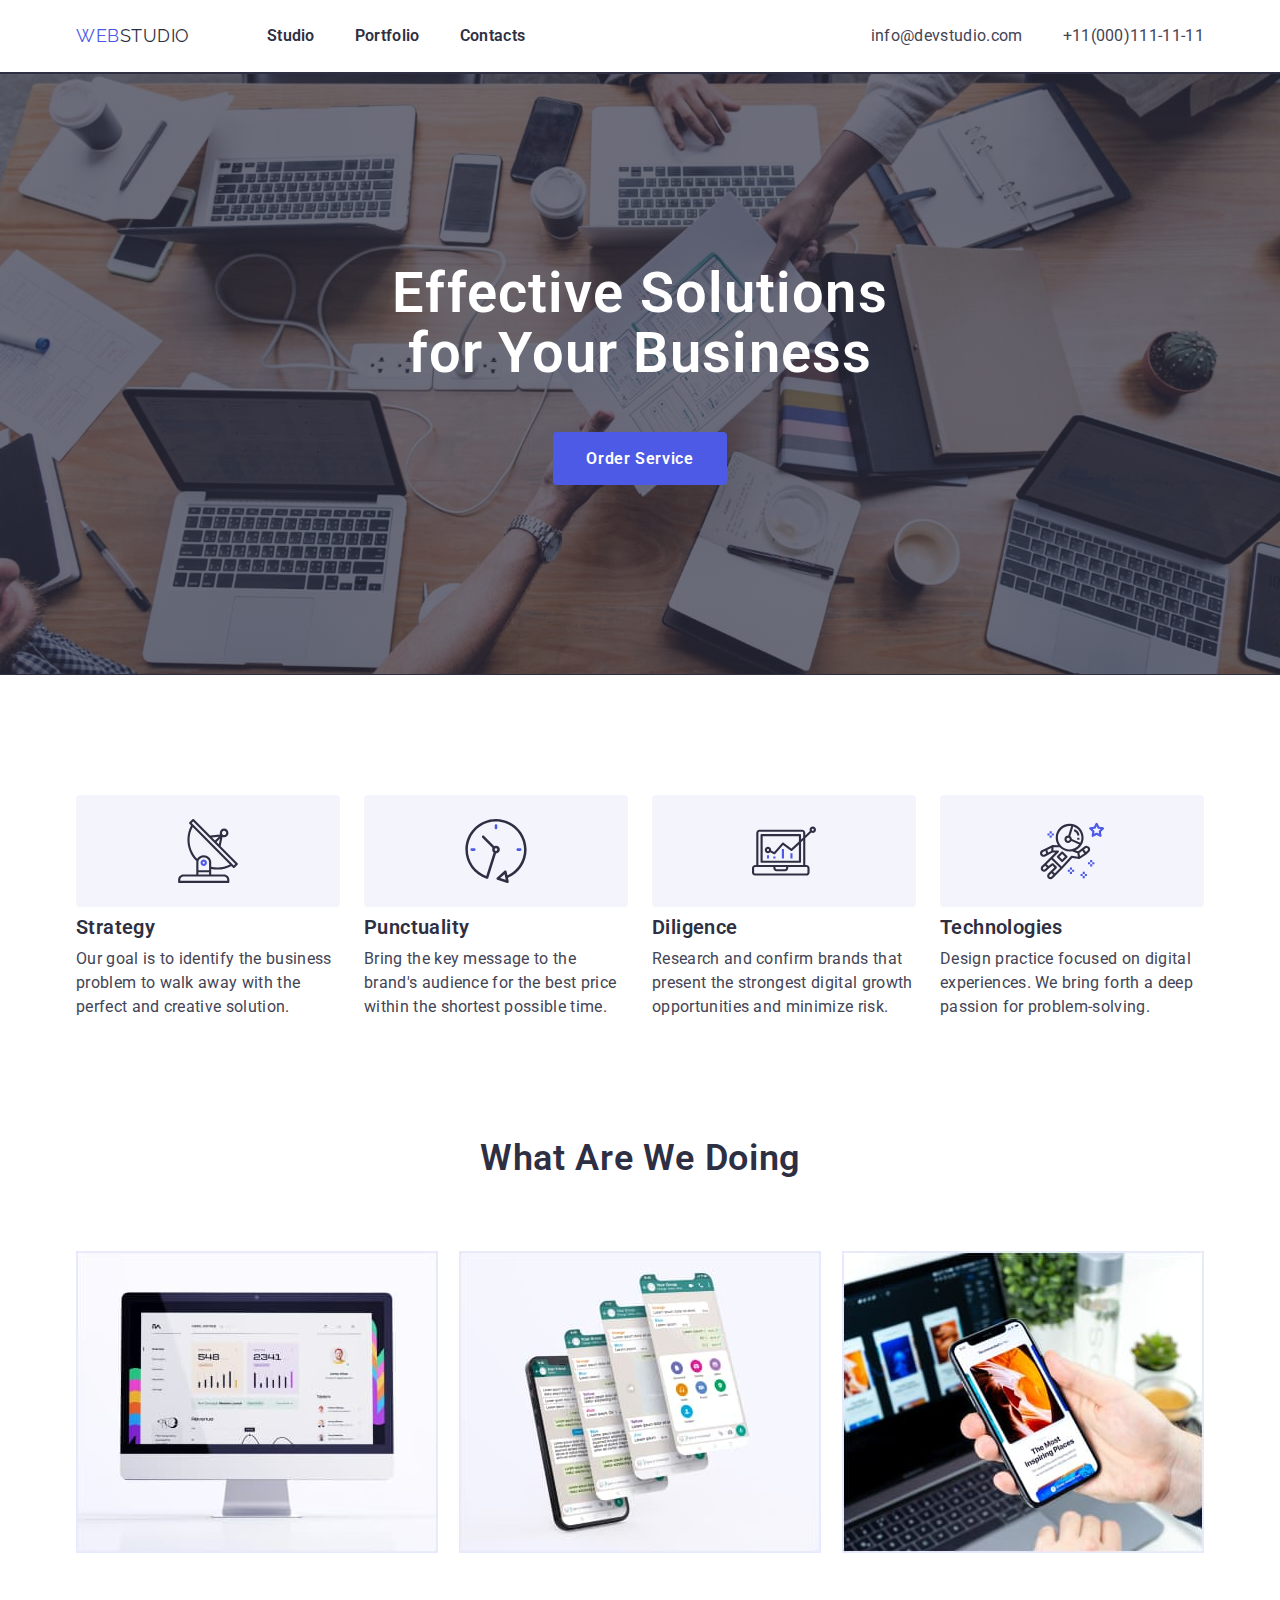
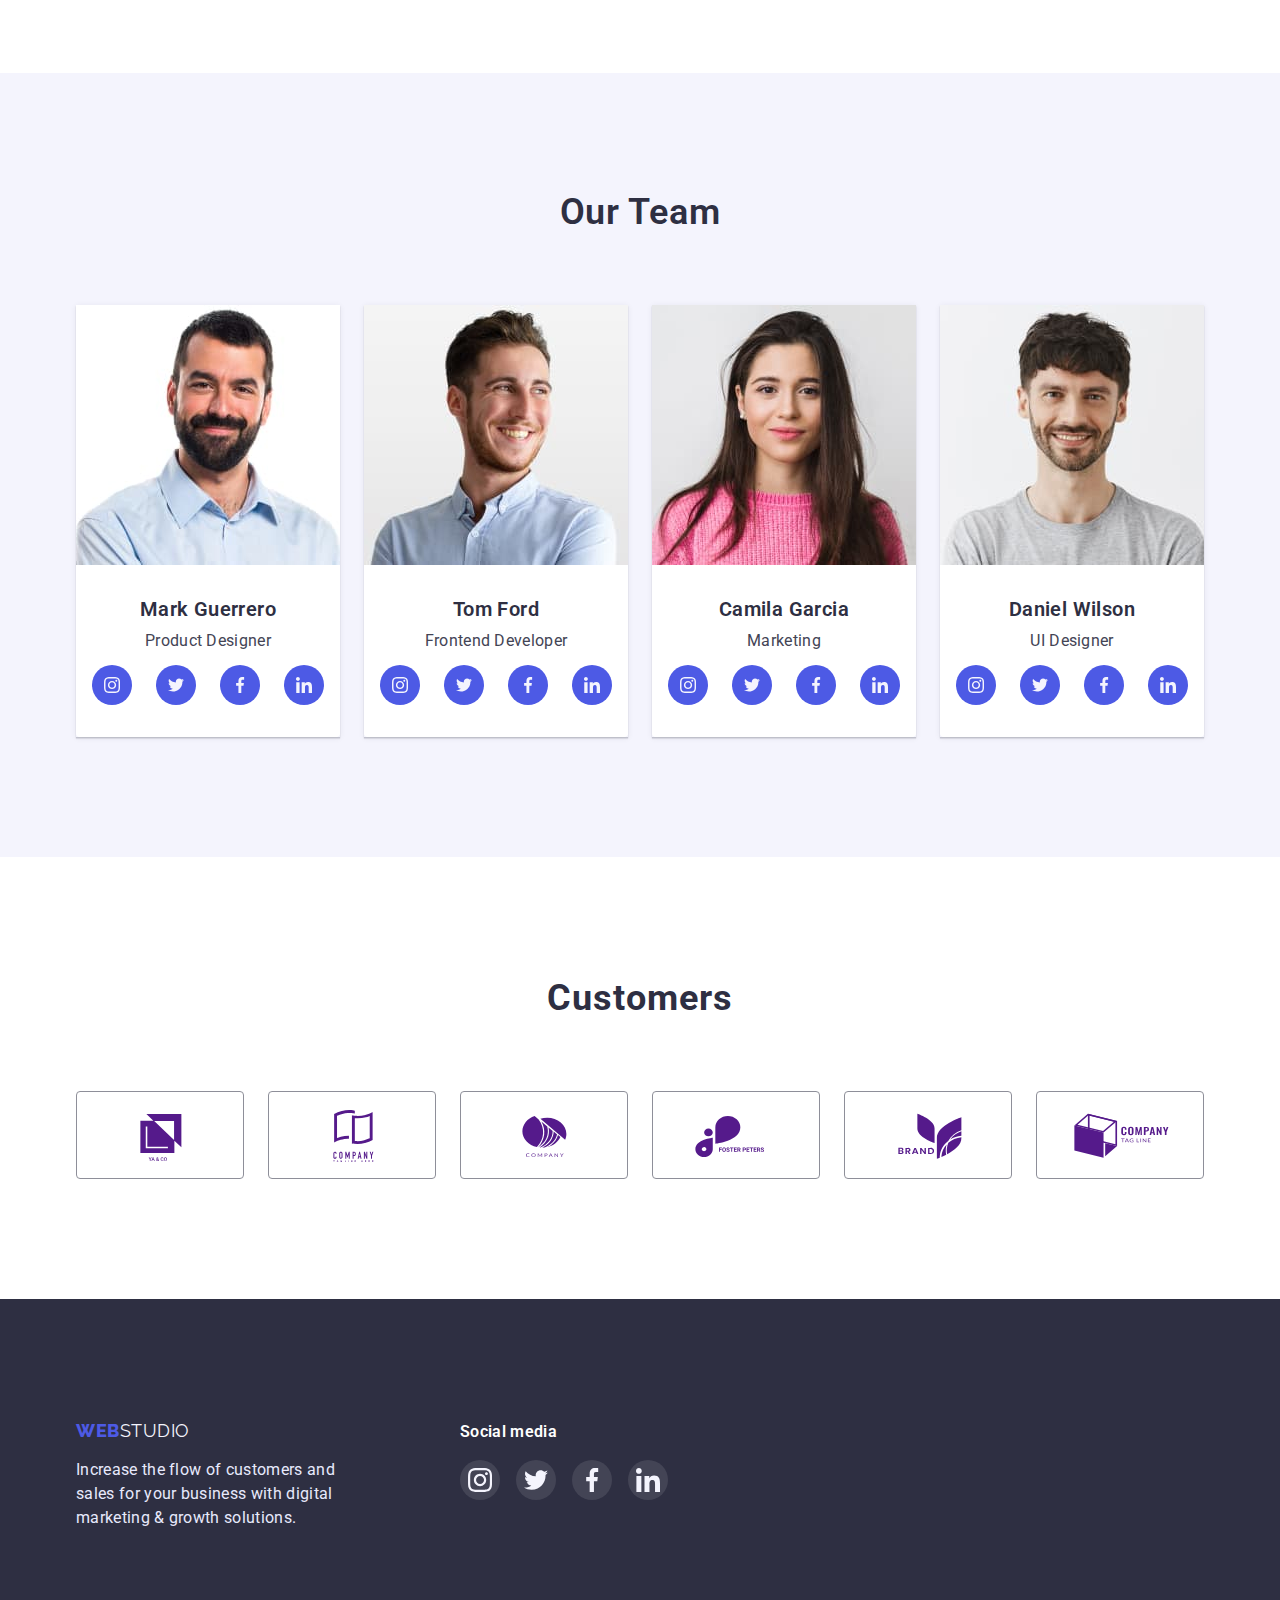
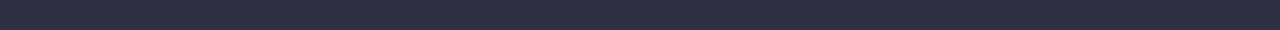
==== index.html @ 5d1cfb2c "Initial commit" ====
<!DOCTYPE html>
<html lang="en">
<head>
    <meta charset="UTF-8">
    <meta http-equiv="X-UA-Compatible" content="IE=edge">
    <meta name="viewport" content="width=device-width, initial-scale=1.0">
    <title>Main Page</title>
    <link href="https://fonts.googleapis.com/css2?family=Raleway:wght@700&family=Roboto:wght@400;500;700;900&display=swap" rel="stylesheet">
    <link rel="stylesheet" href="https://cdn.jsdelivr.net/npm/modern-normalize@1.1.0/modern-normalize.min.css">
    <link rel="stylesheet" href="./css/styles.css">
</head>
<body>
    <!--Site header-->
    
    <header class="header-page">
        <div class="container page-header-container">
            <nav class="nav">
                <a href="index.html" class="logo"><span class="logo-web">WEB</span>STUDIO</a>
                <ul class="site-nav list">
                    <li class="navigation"><a href="./index.html" class="link current">Studio</a></li>
                    <li class="navigation"><a href="./portfolio.html" class="link">Portfolio</a></li>
                    <li class="navigation"><a href=""class="link">Contacts</a></li>
                </ul>
            </nav>
            <ul class="contact list">
                <li class="adress"><a href="mailto:info@devstudio.com" class="contacts">info@devstudio.com</a></li>
                <li class="adress"><a href="tel:+11(000)111-11-11" class="contacts">+11(000)111-11-11</a></li>
            </ul>
        </div>
    </header>
    <main>
    <!--Hero-->
        <section class="hero">
            <h1 class="hero-title">Effective Solutions<br/>for  Your Business</h1>
            <button type="button" class="button primary">Order Service</button>
        </section>
   
    <!--Benefits-->
        <section class="section-benefits">
            <div class="container">
                <ul class="benefits list">
                    <li class="item-icon">
                        <div class="item-icon-benefits">
                            <svg width="64" height="64">
                              <use href="./images/icons.svg#icon-antenna"></use>
                            </svg>
                        </div>
                        <h3 class="title">Strategy</h3>
                            <p class="text">Our goal is to identify the business
                            problem to walk away with the perfect and creative solution. </p>

                    </li>
                    <li class="item-icon">
                        <div class="item-icon-benefits">
                            <svg width="64" height="64">
                              <use href="./images/icons.svg#icon-clock"></use>
                            </svg>
                        </div>
                        <h3 class="title">Punctuality</h3>
                            <p class="text">Bring the key message to the brand's audience for the best price within the shortest possible time.</p>

                    </li>
                    <li class="item-icon">
                        <div class="item-icon-benefits">
                            <svg width="64" height="64">
                              <use href="./images/icons.svg#icon-diagram"></use>
                            </svg>
                        </div>
                        <h3 class="title">Diligence</h3>
                            <p class="text">Research and confirm brands that present the strongest digital growth opportunities and minimize risk.</p>
                    </li>
                    <li class="item-icon">
                        <div class="item-icon-benefits">
                            <svg width="64" height="64">
                              <use href="./images/icons.svg#icon-astronaut"></use>
                            </svg>
                        </div>
                        <h3 class="title">Technologies</h3>
                            <p class="text">Design practice focused on digital experiences. We bring forth a deep passion for problem-solving.</p>
                    </li>
                </ul>
            </div>
        </section>

    <!--Examples-->
        <section class="section-placeholder">
            <div class="container">
                <h2 class="section-title">What are we doing</h2>
                <ul class="placeholder list">
                    <li class="examples">
                        <img src="./images/placeholder.jpg" alt="monitor" width="360" height="300"/>
                    </li>
                    <li class="examples">
                        <img src="./images/plactholder1.jpg" alt="phone" width="360" height="300"/>
                    </li>
                    <li class="examples">
                        <img src="./images/placeholder2.jpg" alt="laptop" width="360" height="300"/>
                    </li>
                </ul>
            </div>
        </section>

    <!--Team-->
        <section class="section-team">
            <div class="container">
                <h2 class="section-title">Our Team</h2>
                <ul class="feature-list list">
                    <li class="our-team">
                        <img class="studio-images" src="./images/mark.jpg" alt="photo Mark Guerrero" width="264">
                        <div class="card-text-title">
                            <h3 class="title">Mark Guerrero</h3>
                            <p class="text-card">Product Designer</p>
                            <ul class="social-list list">
                                <li>
                                    <a href="" class="social-list-link">
                                        <svg class="social-list-icon" width="16" height="16">
                                            <use href="./images/icons.svg#icon-instagram"></use>
                                        </svg>
                                    </a>
                                </li>
                                <li>
                                    <a href class="social-list-link">
                                        <svg class="social-list-icon" width="16" height="16">
                                            <use href="./images/icons.svg#icon-twitter"></use>
                                        </svg>
                                    </a>
                                </li>
                                <li>
                                    <a href class="social-list-link">
                                        <svg class="social-list-icon" width="16" height="16">
                                            <use href="./images/icons.svg#icon-facebook"></use>
                                        </svg>
                                    </a>
                                </li>
                                <li>
                                    <a href class="social-list-link">
                                        <svg class="social-list-icon" width="16" height="16">
                                            <use href="./images/icons.svg#icon-linkedin"></use>
                                        </svg>
                                    </a>
                                </li>
                            </ul>
                            
                        </div>
                    </li>
                    <li class="our-team">
                        <img class="studio-images" src="./images/tom.jpg" alt="photo Tom Ford" width="264" height="260">
                        <div class="card-text-title">
                            <h3 class="title">Tom Ford</h3>
                            <p class="text-card">Frontend Developer</p>
                            <ul class="social-list list">
                                <li>
                                    <a href="" class="social-list-link">
                                        <svg class="social-list-icon" width="16" height="16">
                                            <use href="./images/icons.svg#icon-instagram"></use>
                                        </svg>
                                    </a>
                                </li>
                                <li>
                                    <a href class="social-list-link">
                                        <svg class="social-list-icon" width="16" height="16">
                                            <use href="./images/icons.svg#icon-twitter"></use>
                                        </svg>
                                    </a>
                                </li>
                                <li>
                                    <a href class="social-list-link">
                                        <svg class="social-list-icon" width="16" height="16">
                                            <use href="./images/icons.svg#icon-facebook"></use>
                                        </svg>
                                    </a>
                                </li>
                                <li>
                                    <a href class="social-list-link">
                                        <svg class="social-list-icon" width="16" height="16">
                                            <use href="./images/icons.svg#icon-linkedin"></use>
                                        </svg>
                                    </a>
                                </li>
                            </ul>
                        </div>
                    </li>
                    <li class="our-team">
                        <img class="studio-images" src="./images/camila.jpg" alt="photo Camila Garcia" width="264" height="260">
                        <div class="card-text-title">
                            <h3 class="title">Camila Garcia</h3>
                            <p class="text-card">Marketing</p>
                            <ul class="social-list list">
                                <li>
                                    <a href class="social-list-link">
                                        <svg class="social-list-icon" width="16" height="16">
                                            <use href="./images/icons.svg#icon-instagram"></use>
                                        </svg>
                                    </a>
                                </li>
                                <li>
                                    <a href class="social-list-link">
                                        <svg class="social-list-icon" width="16" height="16">
                                            <use href="./images/icons.svg#icon-twitter"></use>
                                        </svg>
                                    </a>
                                </li>
                                <li>
                                    <a href class="social-list-link">
                                        <svg class="social-list-icon" width="16" height="16">
                                            <use href="./images/icons.svg#icon-facebook"></use>
                                        </svg>
                                    </a>
                                </li>
                                <li>
                                    <a href class="social-list-link">
                                        <svg class="social-list-icon" width="16" height="16">
                                            <use href="./images/icons.svg#icon-linkedin"></use>
                                        </svg>
                                    </a>
                                </li>
                            </ul>
                        </div>
                    </li>
                    <li class="our-team">
                        <img class="studio-images" src="./images/daniel.jpg" alt="photo Daniel Wilson" width="264" height="260">
                        <div class="card-text-title">
                            <h3 class="title">Daniel Wilson</h3>
                            <p class="text-card">UI Designer</p>
                            <ul class="social-list list">
                                <li>
                                    <a href="" class="social-list-link">
                                        <svg class="social-list-icon" width="16" height="16">
                                            <use href="./images/icons.svg#icon-instagram"></use>
                                        </svg>
                                    </a>
                                </li>
                                <li>
                                    <a href class="social-list-link">
                                        <svg class="social-list-icon" width="16" height="16">
                                            <use href="./images/icons.svg#icon-twitter"></use>
                                        </svg>
                                    </a>
                                </li>
                                <li>
                                    <a href class="social-list-link">
                                        <svg class="social-list-icon" width="16" height="16">
                                            <use href="./images/icons.svg#icon-facebook"></use>
                                        </svg>
                                    </a>
                                </li>
                                <li>
                                    <a href class="social-list-link">
                                        <svg class="social-list-icon" width="16" height="16">
                                            <use href="./images/icons.svg#icon-linkedin"></use>
                                        </svg>
                                    </a>
                                </li>
                            </ul>
                        </div>
                    </li>
                </ul>
            </div>
        </section>
    <!--Customers-->
        <div class="customers container">
            <h2 class="customers-title">Customers</h2>
            <ul class="customers-items list">
                <li>
                    <a href="" class="customers-items-icons">
                        <svg class="customers-icons" width="104" height="56">
                            <use href="./images/icons.svg#icon-Logo"></use>
                        </svg>
                    </a>   
                </li>
                <li>
                    <a href="" class="customers-items-icons">
                        <svg class="customers-icons" width="104" height="56">
                            <use href="./images/icons.svg#icon-Logo-1"></use>
                        </svg>
                    </a>   
                </li>
                <li>
                    <a href="" class="customers-items-icons">
                        <svg class="customers-icons" width="104" height="56">
                            <use href="./images/icons.svg#icon-Logo-2"></use>
                        </svg>
                    </a>   
                </li>
                <li>
                    <a href="" class="customers-items-icons">
                        <svg class="customers-icons" width="104" height="56">
                            <use href="./images/icons.svg#icon-Logo-3"></use>
                        </svg>
                    </a>   
                </li>
                <li>
                    <a href="" class="customers-items-icons">
                        <svg class="customers-icons" width="104" height="56">
                            <use href="./images/icons.svg#icon-Logo-4"></use>
                        </svg>
                    </a>   
                </li>
                <li>
                    <a href="" class="customers-items-icons">
                        <svg class="customers-icons" width="104" height="56">
                            <use href="./images/icons.svg#icon-Logo-5"></use>
                        </svg>
                    </a>   
                </li>
                    
                </ul>
            </div>    

    </main>

    <!--Footer-->
        <footer class="footer">
            <div class="footer-position container">
                <div>
                    <a href="index.html" class="logo-footer"><span class="logo-web-footer">WEB</span>STUDIO</a>
                    <p class="footer-text">
                        Increase the flow of customers and sales for your business with digital marketing & growth solutions.
                    </p>
                </div>
            
                <div class="footer-link"> 
                    <h4 class="social-media">Social media</h4>
                    <ul class="footer-media list">
                        <li class="footer-list-item">
                            <a href class="footer-list-link">
                                <svg class="footer-list-icon" width="24" height="24">
                                    <use href="./images/icons.svg#icon-instagram"></use>
                                </svg>
                            </a>
                        </li>
                        <li class="footer-list-item">
                            <a href class="footer-list-link">
                                <svg class="footer-list-icon" width="24" height="24">
                                    <use href="./images/icons.svg#icon-twitter"></use>
                                </svg>
                            </a>
                        </li>
                        <li class="footer-list-item">
                            <a href class="footer-list-link">
                                <svg class="footer-list-icon" width="24" height="24">
                                    <use href="./images/icons.svg#icon-facebook"></use>
                                </svg>
                            </a>
                        </li>
                        <li class="footer-list-item">
                            <a href class="footer-list-link">
                                <svg class="footer-list-icon" width="24" height="24">
                                    <use href="./images/icons.svg#icon-linkedin"></use>
                                </svg>
                            </a>
                        </li>
                    </ul>
                </div>
            </div>
        </footer>
    
</body>
</html>
---- css/styles.css ----
:root {
    --primary-text-color:#434455;
    --navy-blue-color:#2E2F42;
    --accent-color:#4D5AE5;
    --primary-bg-color:#FFFFFF;
    --cloud-color: #F4F4FD;
    --color-button: #404BBF;
    --color-conflower: #E7E9FC;
    --color-slate: #8E8F99;
}
h1,h2,h3,p {
    margin-bottom: 0;
    margin-top: 0;
}
ul {
    margin-bottom: 0;
    margin-top: 0;
    padding-left: 0;
}
.botton {
    cursor: pointer;
}
body {
    background-color: var(--primary-bg-color);
    color: var(--primary-text-color);
    font-family: Roboto, sans-serif;
}
.container {
    width: 1158px;
    padding-left: 15px;
    padding-right: 15px;
    margin-left: auto;
    margin-right: auto;
}
.header-page {
    padding-top: 24px;
    padding-bottom: 24px;
    box-shadow: 0px 2px 1px rgba(46, 47, 66, 0.08), 0px 1px 1px rgba(46, 47, 66, 0.16), 0px 1px 6px rgba(46, 47, 66, 0.08);
}
.page-header-container {
    display: flex;
    align-items: center;
    justify-content: space-between;
}
.nav {
    display: flex;
    align-items: center;
}
.site-nav {
    display: flex;
    align-items: center;
}
.navigation:not(:last-child) {
    margin-right: 40px;
}
.adress:not(:last-child) {
    margin-right: 40px;
}
.contact {
    display: flex;
    margin-left: auto;
}
.logo {
    color: var(--navy-blue-color);
    font-family: Raleway, sans-serif;
    font-size: 18px;
    line-height: 1.33;
    letter-spacing: 0.03em;
    text-decoration: none;
    margin-right: 77px;
}
.logo-web {
    color: var(--accent-color);
    font-family: Raleway, sans-serif;
    font-size: 18px;
    line-height: 1.33;
    letter-spacing: 0.03em;
}
.list {
    list-style: none;
}
.img {
    display: block;
}
.site-nav .link {
    color: var(--navy-blue-color);
    text-decoration: none;
    font-weight: 600;
    font-size: 16px;
    line-height: 1.5;
    letter-spacing: 0.02em;
}
.site-nav .link:hover,
.site-nav .link:focus {
    color: var(--primary-text-color);
    font-weight: 600;
    font-size: 16px;
    line-height: 1.5;
    text-decoration: none;
    letter-spacing: 0.02em;
}
.site-nav .link:active {
    color: var(--accent-color);
    font-weight: 600;
    font-size: 16px;
    line-height: 1.5;
    text-decoration: none;
    letter-spacing: 0.02em;

}
.contact .contacts {
    color: var(--primary-text-color);
    text-decoration: none;
    font-weight: 400;
    font-size: 16px;
    line-height: 1.5;
    letter-spacing: 0.02em;
}
.contact .contacts:hover,
.contact .contacts:focus {
    color: var(--primary-text-color);
    text-decoration: none;
    font-weight: 400;
    font-size: 16px;
    line-height: 1.5;
    letter-spacing: 0.02em;
}
.contact .contacts:active {
    color: var(--accent-color);
    text-decoration: none;
    font-weight: 400;
    font-size: 16px;
    line-height: 1.5;
    letter-spacing: 0.02em;
}
.hero {
    text-align: center;
    padding-top: 192px;
    padding-bottom: 192px;
    height: 603px;
    max-width: 1600px;
    margin-left: auto;
    margin-right: auto;
    background-image: linear-gradient(rgba(46, 47, 66, 0.7), rgba(46, 47, 66, 0.7)),
    url(../images/people-office\ 1.jpg);
    background-position: center;
    background-repeat: no-repeat;
    background-size: auto;
    background-color: var(--navy-blue-color);
}

.hero-title {
    color: var(--primary-bg-color);
    font-weight: 600;
    font-size: 56px;
    line-height: 1.07;
    letter-spacing: 0.02em;
    margin-bottom: 48px;
}
.button.primary {
    background-color: var(--accent-color);
    color: var(--primary-bg-color);
    font-weight: 600;
    font-size: 16px;
    line-height: 1.19;
    align-items: center;
    letter-spacing: 0.04em;
    font-family: inherit;
    border-radius: 4px;
    padding: 16px 32px;
    min-width: 170px;
    display: inline-block;
    border: 1px solid transparent;
}
.button.primary:hover,
.button.primary:focus {
    background-color: var(--accent-color);
    color: var(--primary-bg-color);
    font-weight: 600;
    font-size: 16px;
    line-height: 1.19;
    align-items: center;
    letter-spacing: 0.04em;
    font-family: inherit
}
.button.primary:active {
    background: var(--color-button);
    color: var(--primary-bg-color);
    font-weight: 600;
    font-size: 16px;
    line-height: 1.19;
    align-items: center;
    letter-spacing: 0.04em;
    font-family: inherit
}
.section-team {
    background:var(--cloud-color);
    padding-top: 120px;
    padding-bottom: 120px;
}
.title {
    font-weight: 600;
    font-size: 20px;
    line-height: 1.2;
    letter-spacing: 0.02em;
    color: var(--navy-blue-color);
    margin-bottom: 8px;
}
.section-placeholder {
    padding-bottom: 120px;
}
.section-benefits .title {
    color: var(--navy-blue-color);
    font-weight: 600;
    font-size: 20px;
    line-height: 1.2;
    letter-spacing: 0.02em;
}
.section-benefits {
    padding-top: 120px;
    padding-bottom: 120px;
    display: flex;
    justify-content: space-between;
    flex-wrap: wrap;
}
.section-title {
    color: var(--navy-blue-color);
    font-weight: 600;
    font-size: 36px;
    line-height: 1.11;
    text-align: center;
    letter-spacing: 0.02em;
    text-transform: capitalize;
    padding-bottom: 72px;
}
.card-text-title {
    padding-top: 32px;
    padding-bottom: 32px;
    padding-left: 16px;
    padding-right: 16px;
    background:var(--primary-bg-color);
    border-radius: 0px 0px 4px 4px;

}
.our-team {
    box-shadow: 0px 1px 6px rgba(46, 47, 66, 0.08), 0px 1px 1px rgba(46, 47, 66, 0.16), 0px 2px 1px rgba(46, 47, 66, 0.08);
}
.placeholder {
    display: flex;
    justify-content: space-between;  
}
.examples {
    display: flex;
    flex-wrap: wrap;
    border: 1px solid var(--color-conflower);
}
.feature-list {
    display: flex;
    flex-wrap: wrap;
    column-gap: 24px;
}

.benefits {
    display: flex;
    column-gap: 24px;
}
.item {
    flex-basis: calc((100% - 72px) / 4);
}

.benefits .title {
    align-items: center;
}

.benefits .title,
.feature-list .title {
    color: var(--navy-blue-color);
    font-weight: 600;
    font-size: 20px;
    line-height: 1.2;
    letter-spacing: 0.02em;
}
.feature-list .title {
    text-align: center;
}
.item-icon-benefits {
    display: flex;
    align-items: center;
    justify-content: center;
    width: 264px;
    height: 112px;
    background: var(--cloud-color);
    border-radius: 4px;
    margin-bottom: 8px;
}

.benefits .text,
.feature-list .text {
    color: var(--primary-text-color);
    font-weight: 400;
    font-size: 16px;
    line-height: 1.5;
    letter-spacing: 0.02em;
}
.feature-list .text {
    text-align: center;
}
.social-list-link {
    display: flex;
    justify-content: center;
    align-items: center;
    width: 40px;
    height: 40px;
    border-radius: 50%;
    background-color: var(--accent-color);
}
.social-list {
    display: flex;
    justify-content:center;
    gap: 24px;
}
.social-list-icon {
    fill: var(--cloud-color);
}
.text-card {
    font-weight: 400;
    font-size: 16px;
    line-height: 1.5;
    text-align: center;
    letter-spacing: 0.02em;
    color: var(--primary-text-color);
    margin-bottom: 12px;
}
.cards-img {
    display: flex;
    flex-wrap: wrap;
    margin-top: -48px;
    margin-left: -24px;
}
.cards {
    flex-basis: calc(100%/3 - 48px);
    margin-top: 48px;
    margin-left: 24px;
}
.portfolio-link:hover,
.portfolio-link:focus {
    box-shadow: 0px 1px 6px rgba(46, 47, 66, 0.08);
}
.cards-portfolio {
    padding-top: 32px;
    padding-bottom: 32px;
    padding-left: 16px;
    background:var(--primary-bg-color);
    border: 0.5px solid #F4F4FD;
    box-shadow: 0px 1px 6px rgba(46, 47, 66, 0.08);
}
.portfolio-link {
    text-decoration: none;
    display: block;
}
.portfolio-images,
.studio-images {
    display: block;
}
.cards-img .title {
    color: var(--navy-blue-color);
    font-weight: 600;
    font-size: 20px;
    line-height: 1.2;
    letter-spacing: 0.02em;
} 
.cards-img .text {
    color: var(--primary-text-color);
    font-weight: 400;
    font-size: 16px;
    line-height: 1.5;
    letter-spacing: 0.02em;
}
.section-portfolio {
    padding-top: 96px;
    padding-bottom: 120px;
}
.button-nav {
    display: flex;
    text-align: center;
    justify-content: center;
    margin-bottom: 72px;
}
.prim:not(:last-child) {
    margin-right: 24px;
}
.button.prim {
    background-color: var(--color-conflower);
    color: var(--accent-color);
    font-weight: 600;
    font-size: 16px;
    line-height: 1.5;
    letter-spacing: 0.04em;
    border-radius: 4px;
    padding: 12px 24px;
    min-width: 69px;
    display: inline-block;
    text-align: center;
    border: 1px solid var(--color-conflower);
}
.button.prim:hover,
.button.prim:focus {
    background-color: var(--accent-color);
    color: var(--primary-bg-color);
    font-weight: 600;
    font-size: 16px;
    line-height: 1.5;
    letter-spacing: 0.04em;
    border: 1px solid transparent;
    box-shadow: 0px 3px 1px rgba(0, 0, 0, 0.1), 0px 2px 1px rgba(0, 0, 0, 0.08), 0px 2px 2px rgba(0, 0, 0, 0.12);
}

.customers {
    padding-top: 120px;
    padding-bottom: 120px;
}
.customers-title {
    font-weight: 700;
    font-size: 36px;
    line-height: 1.17;
    text-align: center;
    letter-spacing: 0.03em;
    color: var(--navy-blue-color);
    margin-bottom: 72px;
}
.customers-items {
    display: flex;
    justify-content:center;
    gap: 24px;
}
.customers-items-icons {
    display: flex;
    align-items: center;
    justify-content: center;
    width: 168px;
    height: 88px;
    border: 1px solid var(--color-slate);
    border-radius: 4px;
}
.customers-items-icons:hover,
.customers-items-icons:focus {
    display: flex;
    align-items: center;
    justify-content: center;
    width: 168px;
    height: 88px;
    outline: 1px solid var(--accent-color);
    border-radius: 4px;
}
.customers-icons {
    fill: currentColor;
}
.customers-icons:hover,
.customers-icons:focus {
    fill: var(--accent-color);
}

.footer {
    background-color: var(--navy-blue-color);
    padding-top: 100px;
    padding-bottom: 100px;
}
.logo-footer {
    color: var(--cloud-color);
    font-family: Raleway, sans-serif;
    font-size: 18px;
    line-height: 1.16;
    text-decoration: none;
    letter-spacing: 0.03em;
    margin-bottom: 16px;
    display: block;
}
.logo-web-footer {
    color: var(--accent-color);
    font-family: Raleway, sans-serif;
    font-weight: 800;
    font-size: 18px;
    line-height: 1.16;
    letter-spacing: 0.03em;
    margin-bottom: 16px;
}
.footer-text {
    color: var(--color-conflower);
    font-weight: 400;
    font-size: 16px;
    line-height: 1.5;
    letter-spacing: 0.02em;
    width: 264px;
    margin-right: 120px;
}
.footer-position {
    display: flex;
    align-items: baseline;
    
}   
.social-media {
    font-family: 'Roboto';
    font-style: normal;
    font-weight: 600;
    font-size: 16px;
    line-height: 1.5;
    letter-spacing: 0.02em;
    color: var(--primary-bg-color);
    margin-bottom: 16px;

}
.footer-media {
    display: flex;
    justify-content: space-between;
    gap: 16px;
}
.footer-list-icon {
    fill: var(--cloud-color);
}
.footer-list-link {
    display: flex;
    justify-content: center;
    align-items: center;
    width: 40px;
    height: 40px;
    border-radius: 50%;
    background-color: #FFFFFF1A;
}
.footer-list-icon:hover,
.footer-list-icon:focus {
    fill: var(--cloud-color);
}
.footer-list-link:hover,
.footer-list-link:focus {
    display: flex;
    justify-content: center;
    align-items: center;
    width: 40px;
    height: 40px;
    border-radius: 50%;
    background-color: #31D0AA;
}
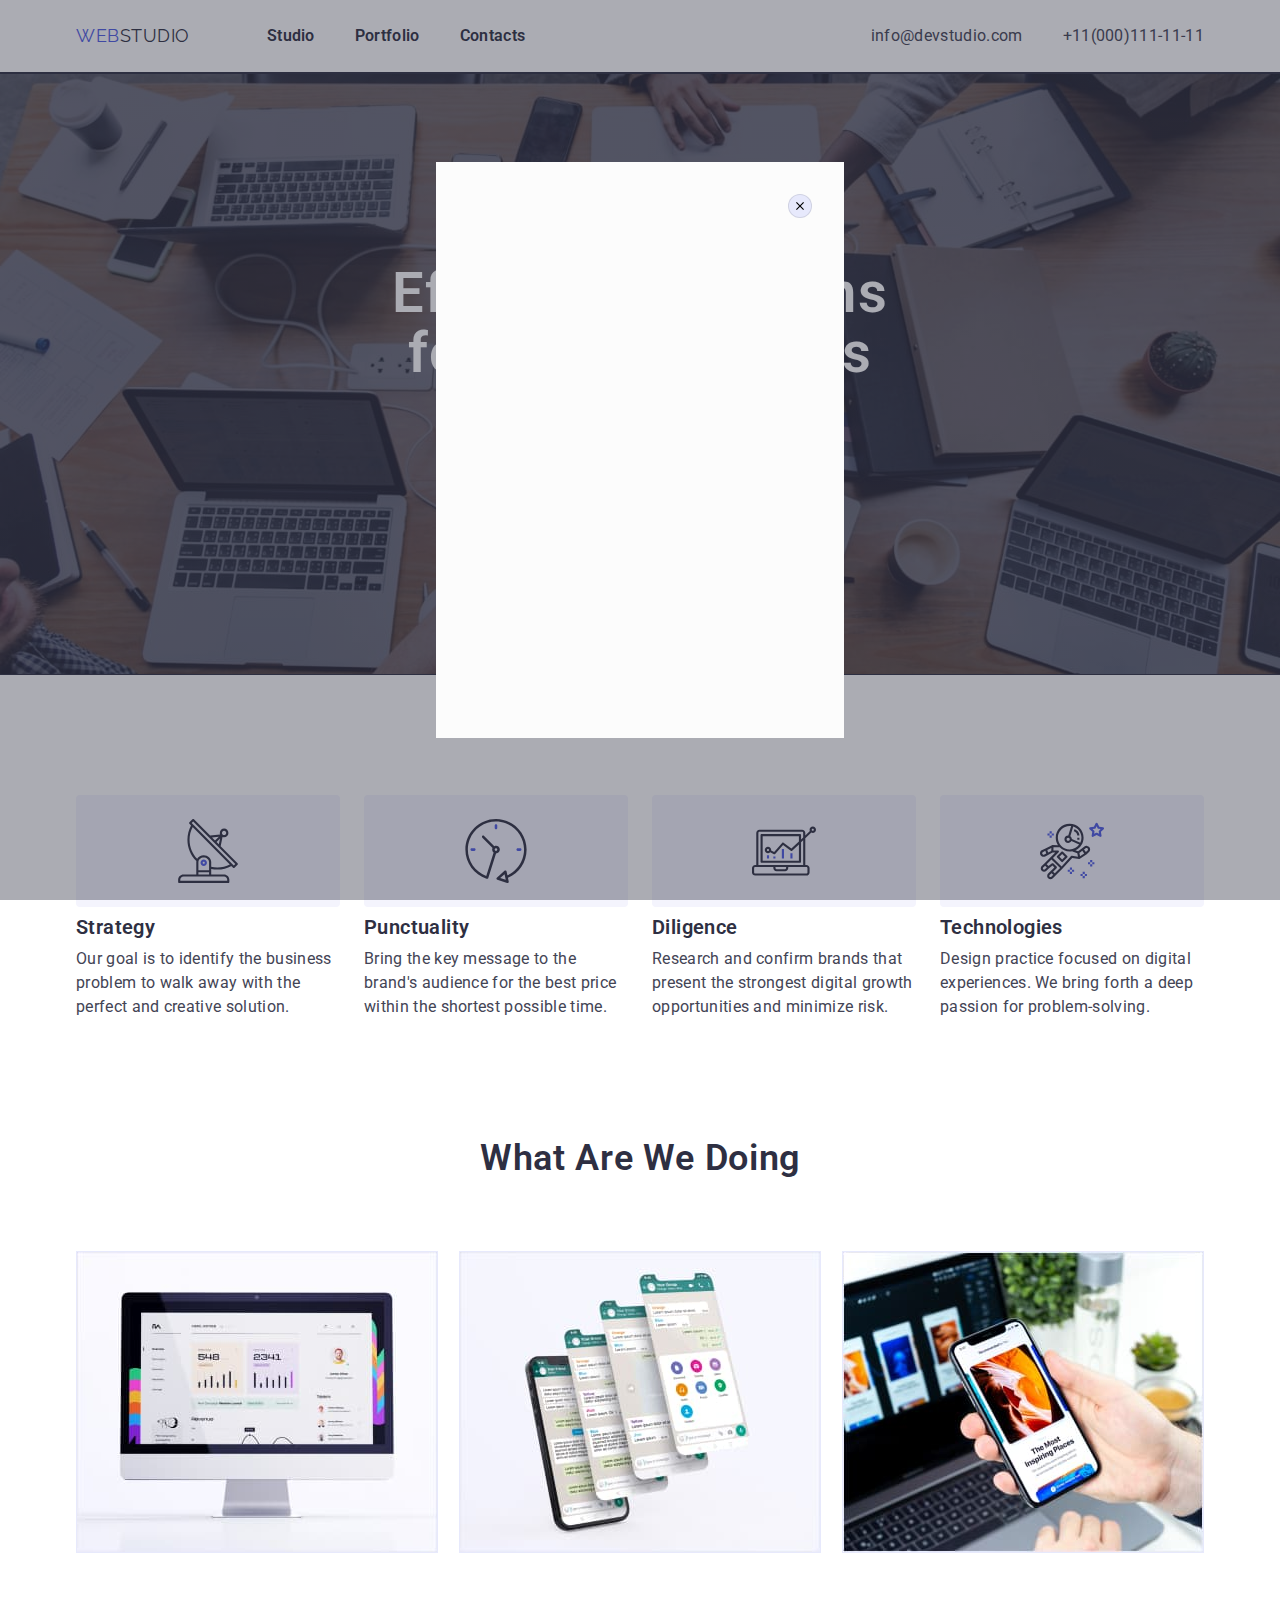
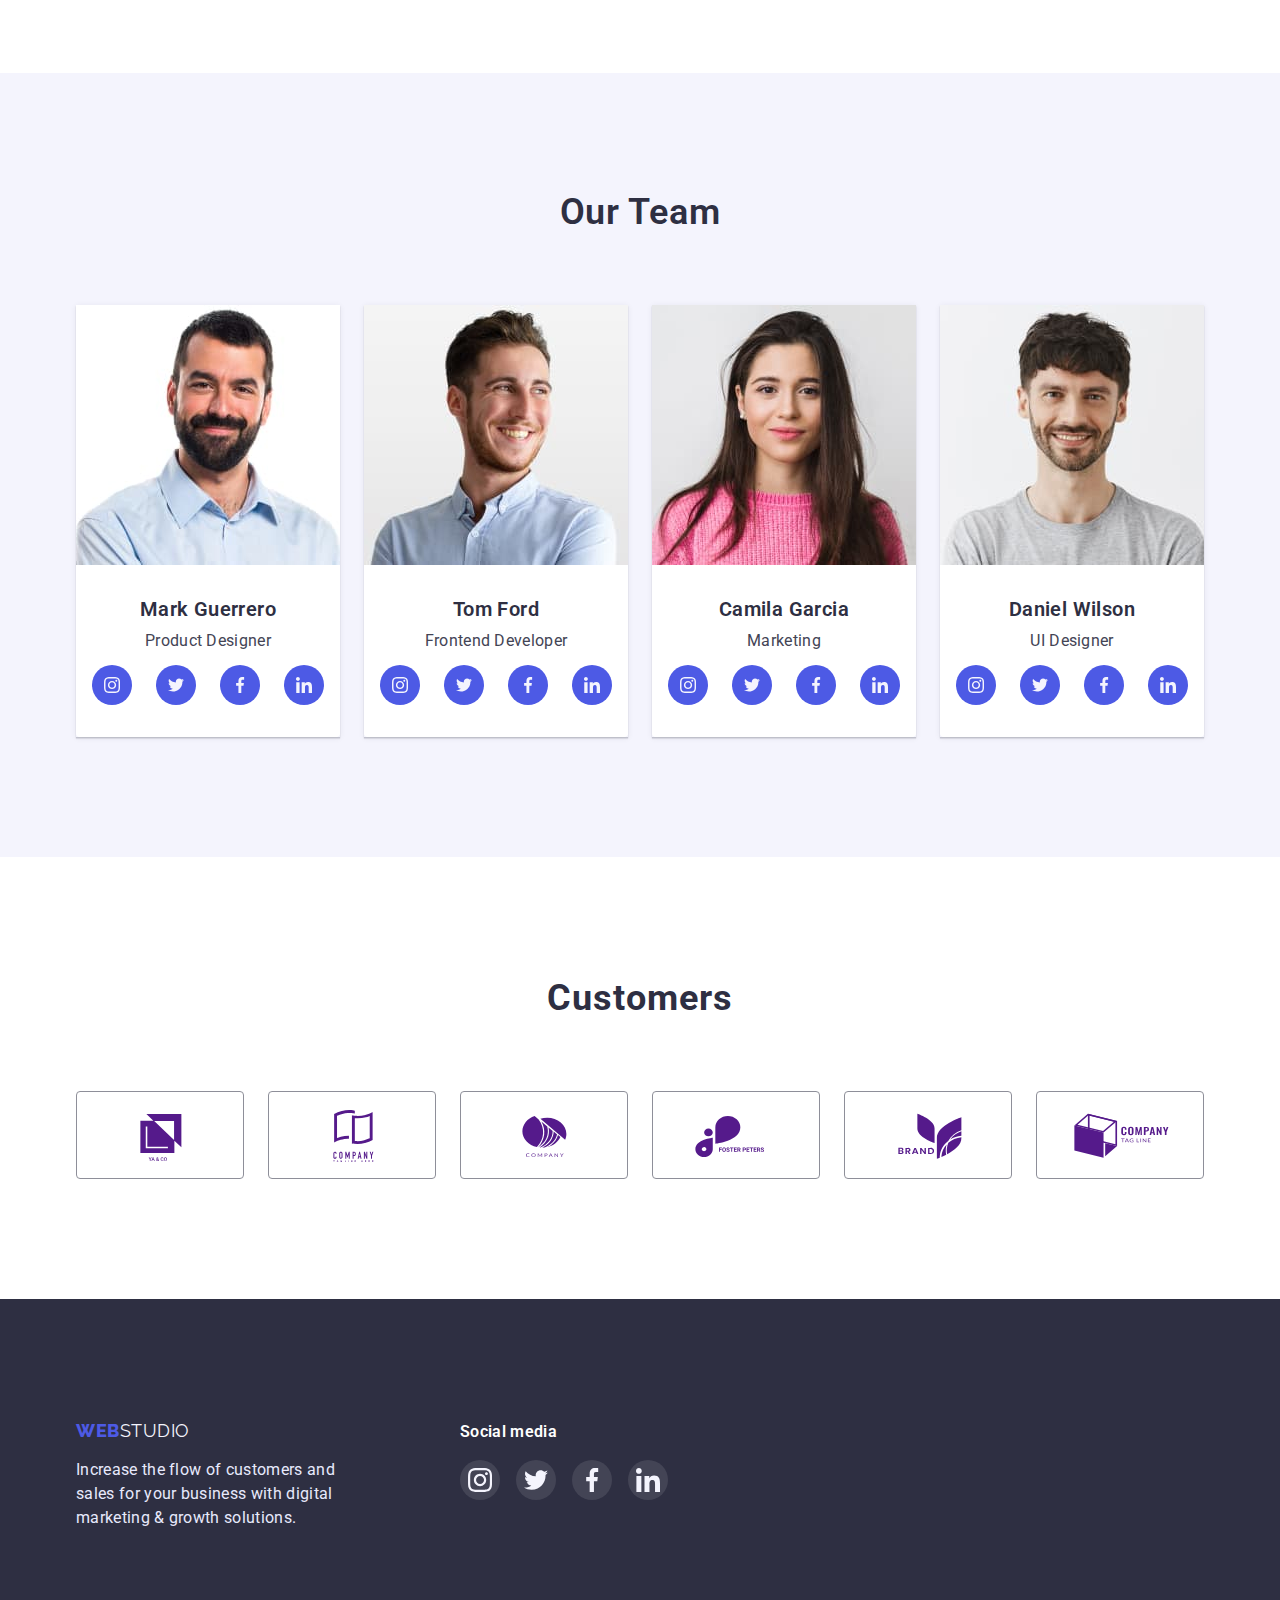
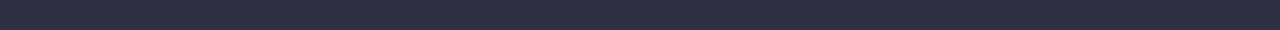
==== commit a32d50fc: "button" ====
--- a/index.html
+++ b/index.html
@@ -354,6 +354,14 @@
                 </div>
             </div>
         </footer>
-    
+    <div class="backdrop">
+        <div class="modal">
+            <button type="button" class="modal-close-btn">
+                <svg class="modal-close-btn-icon" width="8" height="8">
+                    <use href="./images/icons.svg#icon-close-black-18dp-2-1"></use>
+                </svg>
+            </button>
+        </div>
+    </div>
 </body>
 </html>--- a/css/styles.css
+++ b/css/styles.css
@@ -89,24 +89,14 @@
     font-size: 16px;
     line-height: 1.5;
     letter-spacing: 0.02em;
+    transition: color 250ms cubic-bezier(0.4, 0, 0.2, 1);
 }
 .site-nav .link:hover,
 .site-nav .link:focus {
     color: var(--primary-text-color);
-    font-weight: 600;
-    font-size: 16px;
-    line-height: 1.5;
-    text-decoration: none;
-    letter-spacing: 0.02em;
 }
 .site-nav .link:active {
     color: var(--accent-color);
-    font-weight: 600;
-    font-size: 16px;
-    line-height: 1.5;
-    text-decoration: none;
-    letter-spacing: 0.02em;
-
 }
 .contact .contacts {
     color: var(--primary-text-color);
@@ -115,24 +105,14 @@
     font-size: 16px;
     line-height: 1.5;
     letter-spacing: 0.02em;
+    transition: color 250ms cubic-bezier(0.4, 0, 0.2, 1);
+
 }
 .contact .contacts:hover,
 .contact .contacts:focus {
-    color: var(--primary-text-color);
-    text-decoration: none;
-    font-weight: 400;
-    font-size: 16px;
-    line-height: 1.5;
-    letter-spacing: 0.02em;
-}
-.contact .contacts:active {
     color: var(--accent-color);
-    text-decoration: none;
-    font-weight: 400;
-    font-size: 16px;
-    line-height: 1.5;
-    letter-spacing: 0.02em;
-}
+}
+
 .hero {
     text-align: center;
     padding-top: 192px;
@@ -171,27 +151,15 @@
     min-width: 170px;
     display: inline-block;
     border: 1px solid transparent;
-}
+    transition: background-color 250ms cubic-bezier(0.4, 0, 0.2, 1);
+}
+
 .button.primary:hover,
 .button.primary:focus {
     background-color: var(--accent-color);
-    color: var(--primary-bg-color);
-    font-weight: 600;
-    font-size: 16px;
-    line-height: 1.19;
-    align-items: center;
-    letter-spacing: 0.04em;
-    font-family: inherit
 }
 .button.primary:active {
-    background: var(--color-button);
-    color: var(--primary-bg-color);
-    font-weight: 600;
-    font-size: 16px;
-    line-height: 1.19;
-    align-items: center;
-    letter-spacing: 0.04em;
-    font-family: inherit
+    background-color: var(--color-button);
 }
 .section-team {
     background:var(--cloud-color);
@@ -342,9 +310,19 @@
     margin-top: 48px;
     margin-left: 24px;
 }
+.portfolio-link {
+    text-decoration: none;
+    display: block;
+    transition: transform 250ms cubic-bezier(0.4, 0, 0.2, 1);
+    
+}
 .portfolio-link:hover,
 .portfolio-link:focus {
     box-shadow: 0px 1px 6px rgba(46, 47, 66, 0.08);
+}
+.portfolio-link:hover .overlay,
+.portfolio-link:focus .overlay {
+    transform: translate(0, 0);
 }
 .cards-portfolio {
     padding-top: 32px;
@@ -354,13 +332,37 @@
     border: 0.5px solid #F4F4FD;
     box-shadow: 0px 1px 6px rgba(46, 47, 66, 0.08);
 }
-.portfolio-link {
-    text-decoration: none;
-    display: block;
-}
+
 .portfolio-images,
 .studio-images {
     display: block;
+}
+.portfolio-img-wrapper {
+    position: relative;
+    overflow: hidden;
+}
+.overlay {
+    position: absolute;
+    top: 0;
+    left: 0;
+    width: 100%;
+    height: 100%;
+    overflow-y: scroll;
+    transform: translate(0, 100%);
+    transition: transform 250ms cubic-bezier(0.4, 0, 0.2, 1);
+    background-color: var(--accent-color);
+    font-family: 'Roboto';
+    font-style: normal;
+    font-weight: 400;
+    font-size: 16px;
+    line-height: 1.5;
+    letter-spacing: 0.02em;
+    color: var(--cloud-color);
+    padding-left: 32px;
+    padding-right: 32px;
+    padding-top: 40px;
+    padding-bottom: 164px;
+
 }
 .cards-img .title {
     color: var(--navy-blue-color);
@@ -402,15 +404,12 @@
     display: inline-block;
     text-align: center;
     border: 1px solid var(--color-conflower);
+    transition: color 250ms cubic-bezier(0.4, 0, 0.2, 1), background-color 250ms cubic-bezier(0.4, 0, 0.2, 1);
 }
 .button.prim:hover,
 .button.prim:focus {
     background-color: var(--accent-color);
     color: var(--primary-bg-color);
-    font-weight: 600;
-    font-size: 16px;
-    line-height: 1.5;
-    letter-spacing: 0.04em;
     border: 1px solid transparent;
     box-shadow: 0px 3px 1px rgba(0, 0, 0, 0.1), 0px 2px 1px rgba(0, 0, 0, 0.08), 0px 2px 2px rgba(0, 0, 0, 0.12);
 }
@@ -441,19 +440,15 @@
     height: 88px;
     border: 1px solid var(--color-slate);
     border-radius: 4px;
+    transition: transform 250ms cubic-bezier(0.4, 0, 0.2, 1);
 }
 .customers-items-icons:hover,
 .customers-items-icons:focus {
-    display: flex;
-    align-items: center;
-    justify-content: center;
-    width: 168px;
-    height: 88px;
-    outline: 1px solid var(--accent-color);
-    border-radius: 4px;
+    outline: 1px solid var(--accent-color);   
 }
 .customers-icons {
     fill: currentColor;
+    transition: transform 250ms cubic-bezier(0.4, 0, 0.2, 1);
 }
 .customers-icons:hover,
 .customers-icons:focus {
@@ -516,6 +511,8 @@
 }
 .footer-list-icon {
     fill: var(--cloud-color);
+    transition: transform 250ms cubic-bezier(0.4, 0, 0.2, 1);
+    
 }
 .footer-list-link {
     display: flex;
@@ -525,6 +522,7 @@
     height: 40px;
     border-radius: 50%;
     background-color: #FFFFFF1A;
+    transition: background-color 250ms cubic-bezier(0.4, 0, 0.2, 1);
 }
 .footer-list-icon:hover,
 .footer-list-icon:focus {
@@ -532,11 +530,43 @@
 }
 .footer-list-link:hover,
 .footer-list-link:focus {
+    background-color: #31D0AA;
+}
+.backdrop {
+    position: fixed;
+    top: 0;
+    left: 0;
+    z-index: 100;
+    width: 100%;
+    height: 100%;
+    background-color: rgba(46, 47, 66, 0.4);
+}
+.modal {
+    position: absolute;
+    width: 408px;
+    height: 576px;
+    left: 50%;
+    top: 50%;
+    transform: translate(-50%,-50%);
+    background: #FCFCFC;
+}
+.modal-close-btn {
+    position: absolute;
+    top: 32px;
+    right: 32px;
     display: flex;
     justify-content: center;
     align-items: center;
-    width: 40px;
-    height: 40px;
+    width: 24px;
+    height: 24px;
     border-radius: 50%;
-    background-color: #31D0AA;
+    background: var(--color-conflower);
+    border: 1px solid rgba(0, 0, 0, 0.1);
+    padding: 0;
+    cursor: pointer;
+}
+.modal-close-btn:hover,
+.modal-close-btn:focus {
+    box-shadow: 0px 1px 6px rgba(46, 47, 66, 0.08), 0px 1px 1px rgba(46, 47, 66, 0.16), 0px 2px 1px rgba(46, 47, 66, 0.08);
+    border-radius: 4px;
 }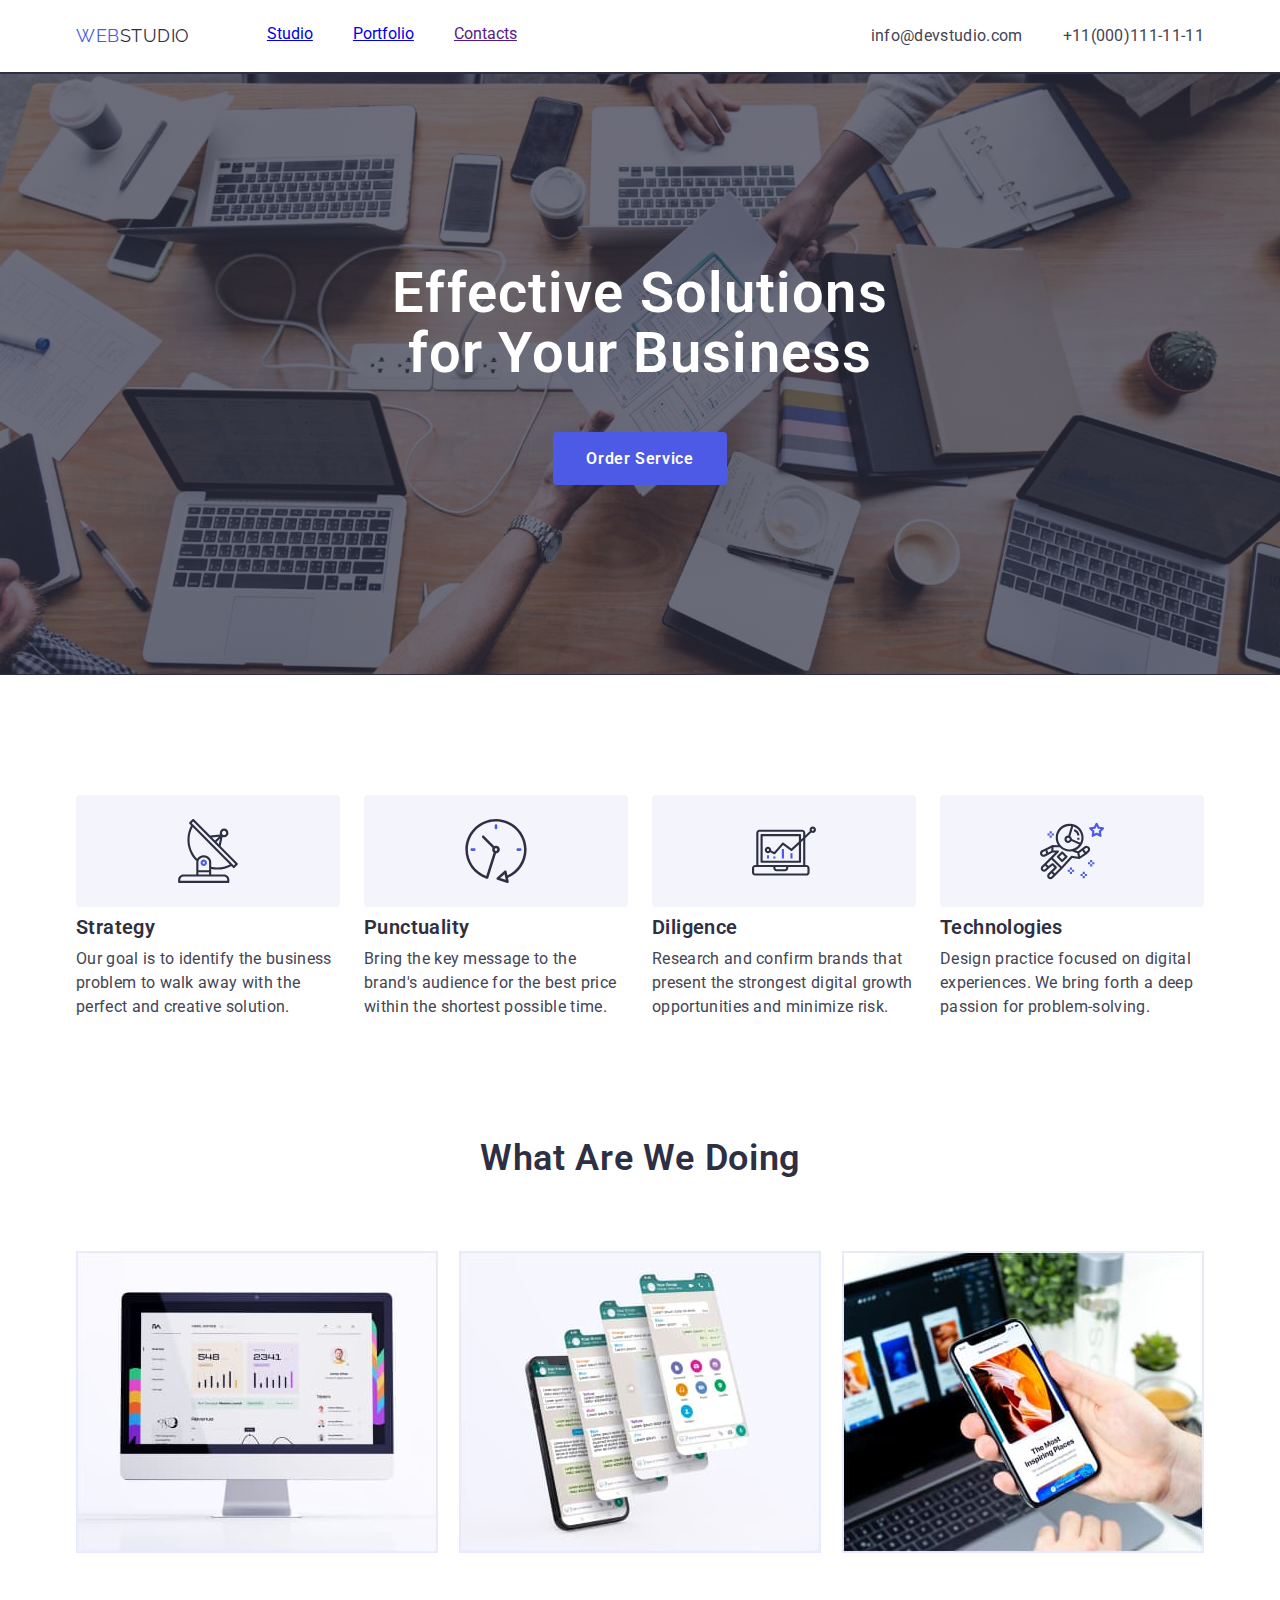
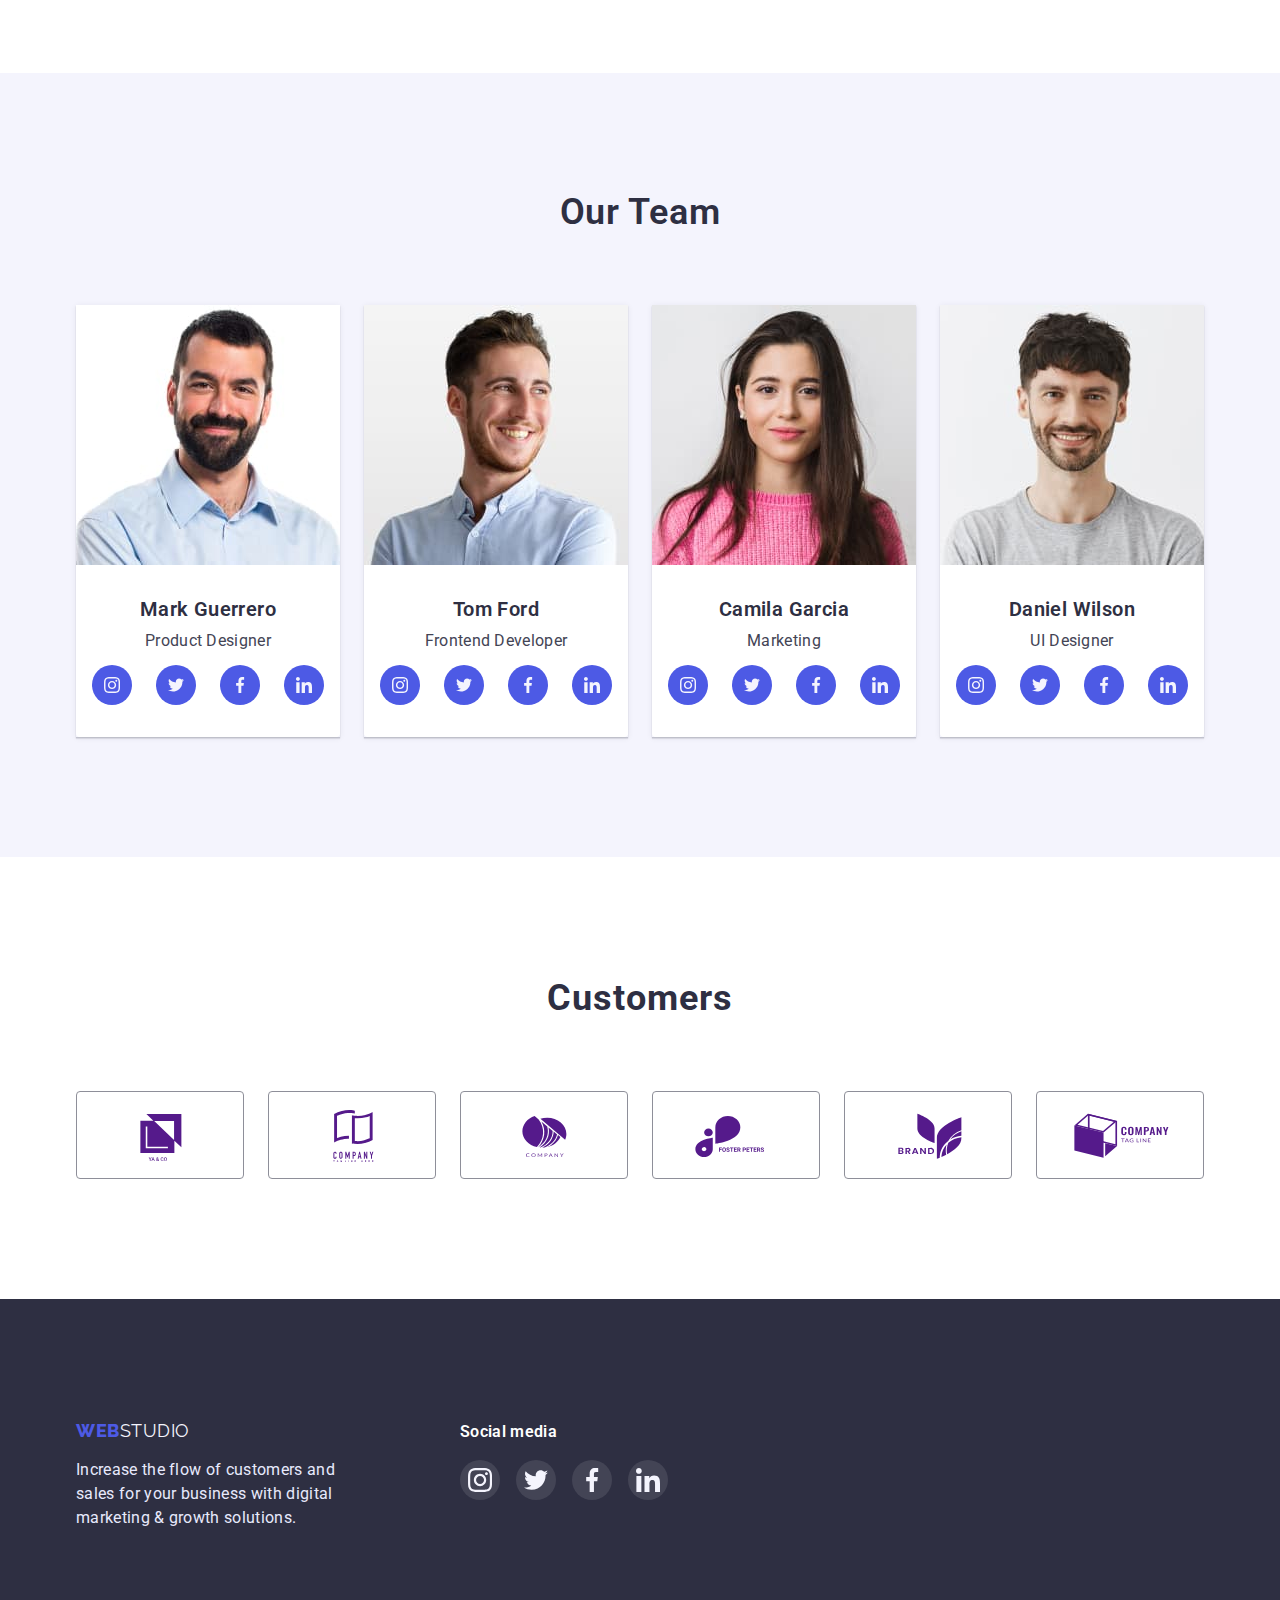
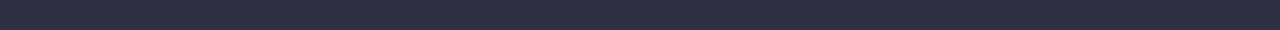
==== commit cda84e51: "is-hidden" ====
--- a/index.html
+++ b/index.html
@@ -17,9 +17,9 @@
             <nav class="nav">
                 <a href="index.html" class="logo"><span class="logo-web">WEB</span>STUDIO</a>
                 <ul class="site-nav list">
-                    <li class="navigation"><a href="./index.html" class="link current">Studio</a></li>
-                    <li class="navigation"><a href="./portfolio.html" class="link">Portfolio</a></li>
-                    <li class="navigation"><a href=""class="link">Contacts</a></li>
+                    <li class="navigation"><a href="./index.html" class="link-menu">Studio</a></li>
+                    <li class="navigation"><a href="./portfolio.html" class="link-menu">Portfolio</a></li>
+                    <li class="navigation"><a href=""class="link-menu">Contacts</a></li>
                 </ul>
             </nav>
             <ul class="contact list">
@@ -32,7 +32,7 @@
     <!--Hero-->
         <section class="hero">
             <h1 class="hero-title">Effective Solutions<br/>for  Your Business</h1>
-            <button type="button" class="button primary">Order Service</button>
+            <button type="button" class="button primary" data-modal-open>Order Service</button>
         </section>
    
     <!--Benefits-->
@@ -354,14 +354,17 @@
                 </div>
             </div>
         </footer>
-    <div class="backdrop">
+    <div class="backdrop is-hidden" data-modal>
         <div class="modal">
-            <button type="button" class="modal-close-btn">
+            <button type="button" class="modal-close-btn" data-modal-close>
                 <svg class="modal-close-btn-icon" width="8" height="8">
                     <use href="./images/icons.svg#icon-close-black-18dp-2-1"></use>
                 </svg>
             </button>
         </div>
     </div>
+
+    <script src="./js/modal.js"></script>
 </body>
+
 </html>--- a/css/styles.css
+++ b/css/styles.css
@@ -52,6 +52,18 @@
 }
 .navigation:not(:last-child) {
     margin-right: 40px;
+}
+.link-menu {
+    display: block;
+    
+}
+.link-menu::after {
+    content: '';
+    width: 100%;
+    height: 4px;
+    color: var(--accent-color);
+    display: block;
+
 }
 .adress:not(:last-child) {
     margin-right: 40px;
@@ -313,7 +325,7 @@
 .portfolio-link {
     text-decoration: none;
     display: block;
-    transition: transform 250ms cubic-bezier(0.4, 0, 0.2, 1);
+    transition: box-shadow 250ms cubic-bezier(0.4, 0, 0.2, 1);
     
 }
 .portfolio-link:hover,
@@ -440,7 +452,7 @@
     height: 88px;
     border: 1px solid var(--color-slate);
     border-radius: 4px;
-    transition: transform 250ms cubic-bezier(0.4, 0, 0.2, 1);
+    transition: outline 250ms cubic-bezier(0.4, 0, 0.2, 1);
 }
 .customers-items-icons:hover,
 .customers-items-icons:focus {
@@ -448,7 +460,7 @@
 }
 .customers-icons {
     fill: currentColor;
-    transition: transform 250ms cubic-bezier(0.4, 0, 0.2, 1);
+    transition: fill 250ms cubic-bezier(0.4, 0, 0.2, 1);
 }
 .customers-icons:hover,
 .customers-icons:focus {
@@ -511,7 +523,7 @@
 }
 .footer-list-icon {
     fill: var(--cloud-color);
-    transition: transform 250ms cubic-bezier(0.4, 0, 0.2, 1);
+    transition: fill 250ms cubic-bezier(0.4, 0, 0.2, 1);
     
 }
 .footer-list-link {
@@ -540,6 +552,12 @@
     width: 100%;
     height: 100%;
     background-color: rgba(46, 47, 66, 0.4);
+    transition: opacity 250ms cubic-bezier(0.4, 0, 0.2, 1), visibility 250ms cubic-bezier(0.4, 0, 0.2, 1);
+}
+.backdrop.is-hidden {
+    opacity: 0;
+    visibility: hidden;
+    pointer-events: none;
 }
 .modal {
     position: absolute;
@@ -564,9 +582,9 @@
     border: 1px solid rgba(0, 0, 0, 0.1);
     padding: 0;
     cursor: pointer;
+    transition: box-sadow 250ms cubic-bezier(0.4, 0, 0.2, 1);
 }
 .modal-close-btn:hover,
 .modal-close-btn:focus {
     box-shadow: 0px 1px 6px rgba(46, 47, 66, 0.08), 0px 1px 1px rgba(46, 47, 66, 0.16), 0px 2px 1px rgba(46, 47, 66, 0.08);
-    border-radius: 4px;
 }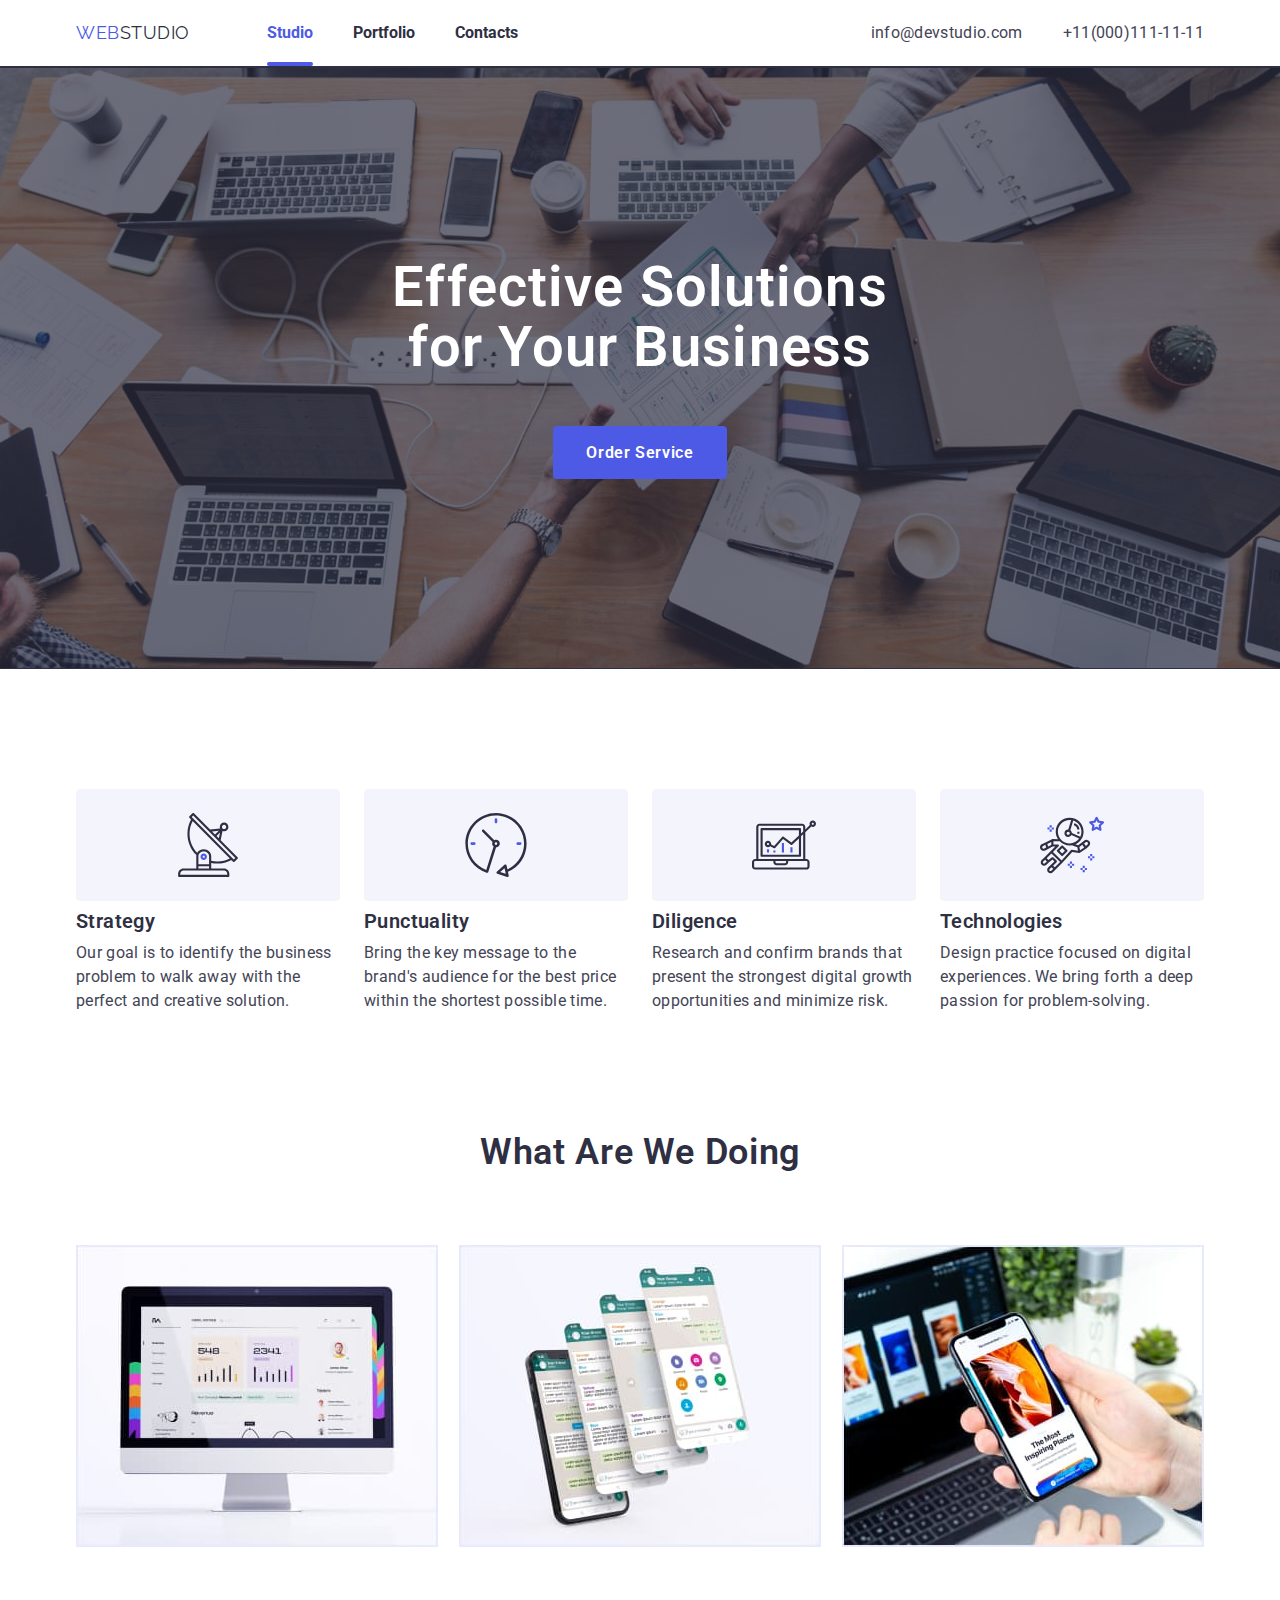
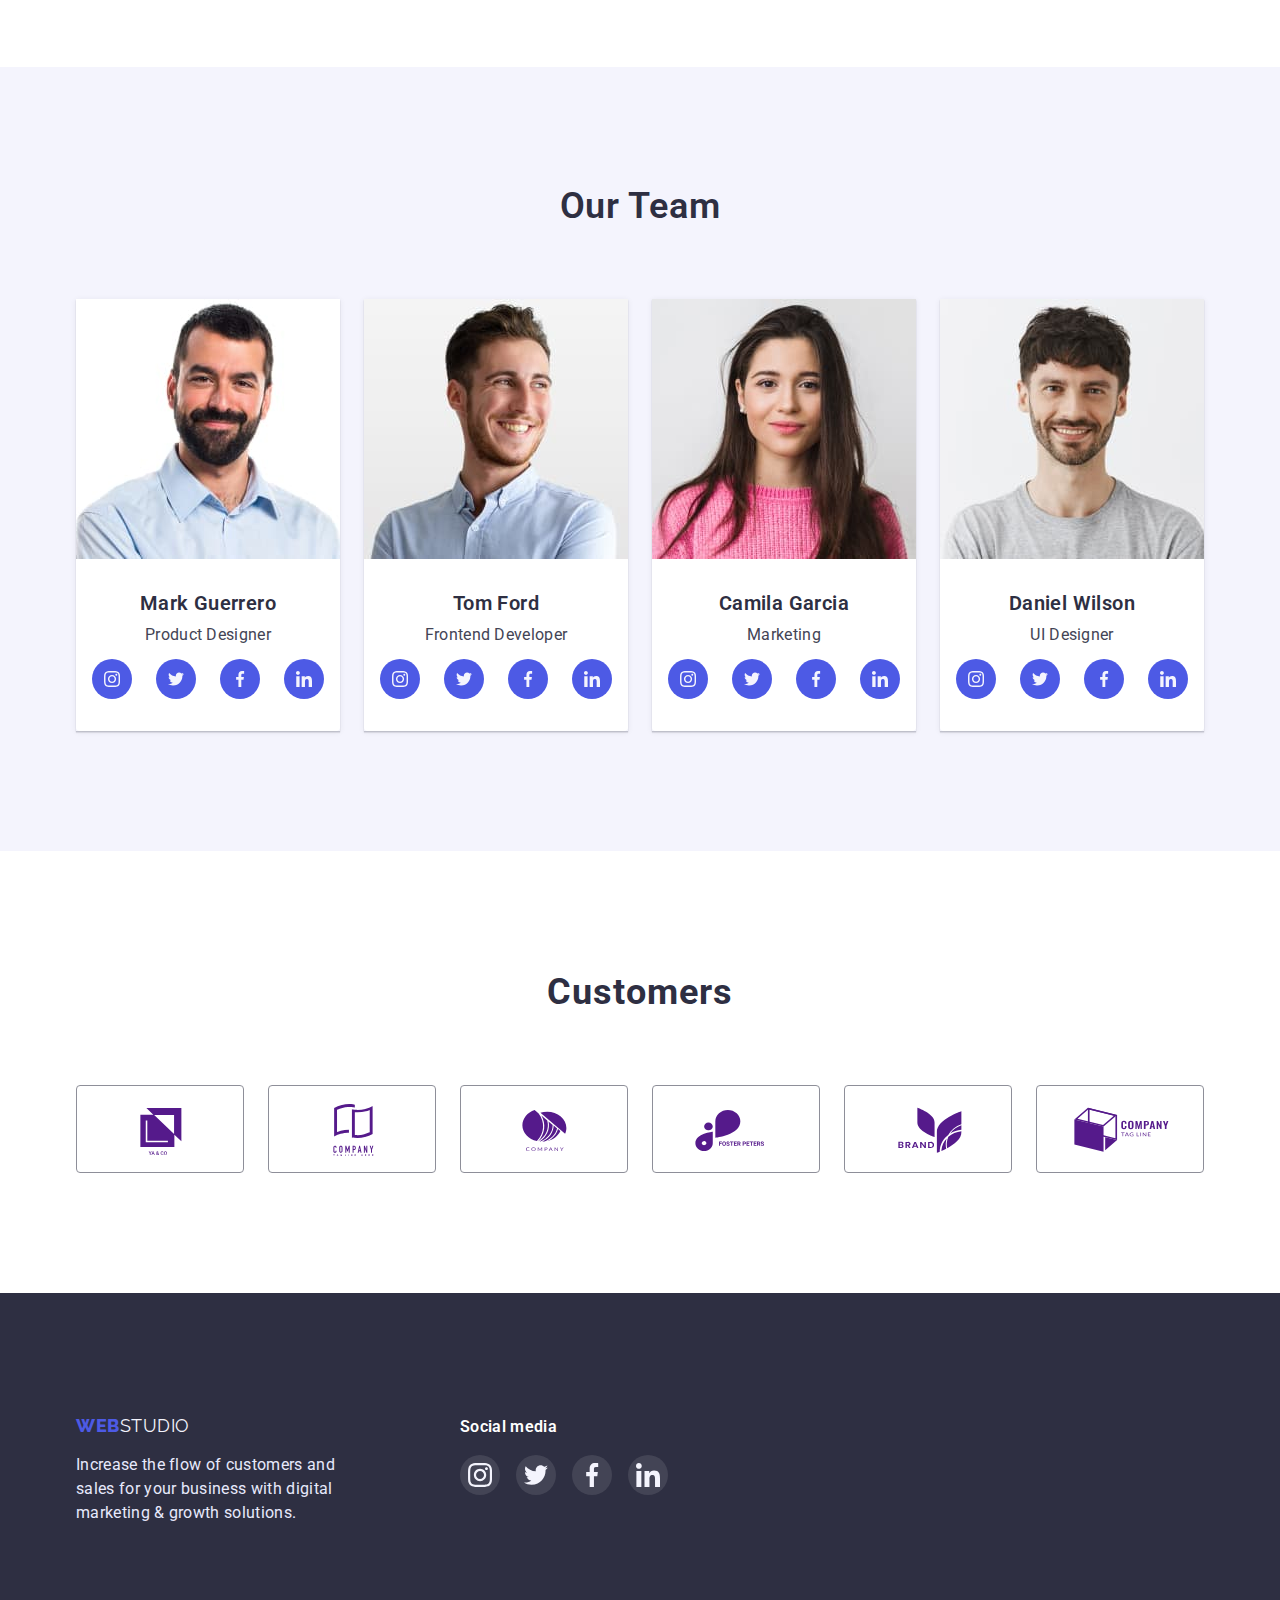
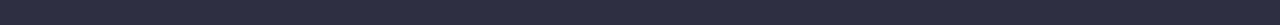
==== commit 1e0bef29: "opacity" ====
--- a/index.html
+++ b/index.html
@@ -17,7 +17,7 @@
             <nav class="nav">
                 <a href="index.html" class="logo"><span class="logo-web">WEB</span>STUDIO</a>
                 <ul class="site-nav list">
-                    <li class="navigation"><a href="./index.html" class="link-menu">Studio</a></li>
+                    <li class="navigation"><a href="./index.html" class="link-menu current">Studio</a></li>
                     <li class="navigation"><a href="./portfolio.html" class="link-menu">Portfolio</a></li>
                     <li class="navigation"><a href=""class="link-menu">Contacts</a></li>
                 </ul>
--- a/css/styles.css
+++ b/css/styles.css
@@ -33,37 +33,57 @@
     margin-right: auto;
 }
 .header-page {
+    box-shadow: 0px 2px 1px rgba(46, 47, 66, 0.08), 0px 1px 1px rgba(46, 47, 66, 0.16), 0px 1px 6px rgba(46, 47, 66, 0.08);
+}
+.page-header-container {
+    display: flex;
+    align-items: center;
+    justify-content: space-between;
+}
+.nav {
+    display: flex;
+    align-items: center;
+}
+.site-nav {
+    display: flex;
+    align-items: center;
+    font-weight: 700;
+}
+.navigation:not(:last-child) {
+    margin-right: 40px;
+}
+.link-menu.current {
+    color: var(--accent-color);
+}
+.link-menu.current::after {
+    opacity: 1;
+}
+.link-menu {
+    color: var(--navy-blue-color);
+    position: relative;
+    display: block;
+    text-decoration: none;
     padding-top: 24px;
     padding-bottom: 24px;
-    box-shadow: 0px 2px 1px rgba(46, 47, 66, 0.08), 0px 1px 1px rgba(46, 47, 66, 0.16), 0px 1px 6px rgba(46, 47, 66, 0.08);
-}
-.page-header-container {
-    display: flex;
-    align-items: center;
-    justify-content: space-between;
-}
-.nav {
-    display: flex;
-    align-items: center;
-}
-.site-nav {
-    display: flex;
-    align-items: center;
-}
-.navigation:not(:last-child) {
-    margin-right: 40px;
-}
-.link-menu {
-    display: block;
-    
 }
 .link-menu::after {
     content: '';
+    position: absolute;
     width: 100%;
     height: 4px;
-    color: var(--accent-color);
+    left: 0;
+    bottom: 0;
+    border-radius: 2px;
+    background-color: var(--accent-color);
     display: block;
-
+    opacity: 0;
+    transition: opacity 250ms cubic-bezier(0.4, 0, 0.2, 1);
+
+}
+
+.link-menu:hover::after,
+.link-menu:focus::after {
+    opacity: 1;
 }
 .adress:not(:last-child) {
     margin-right: 40px;
